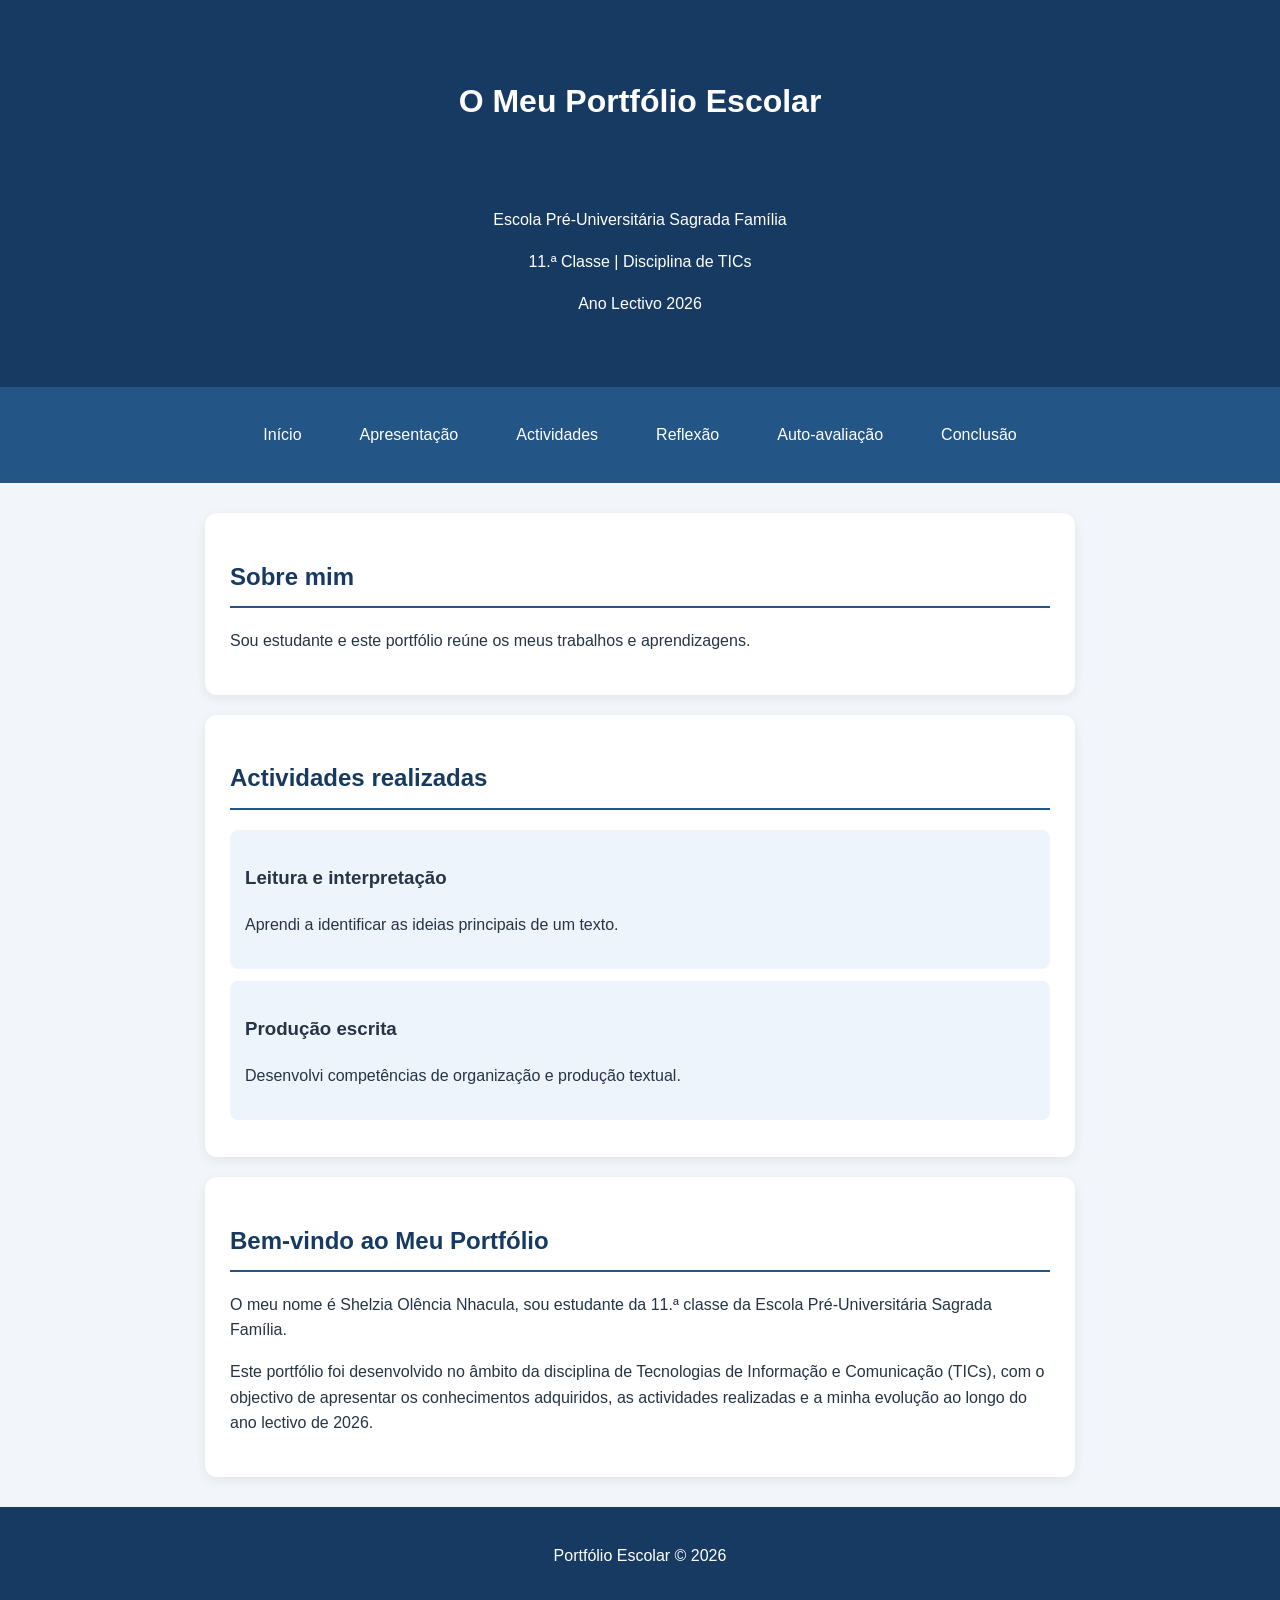
==== index.html @ ad54ea21 "Add files via upload" ====
<!DOCTYPE html>
<html lang="pt">
<head>
  <meta charset="UTF-8">
  <meta name="viewport" content="width=device-width, initial-scale=1">
  <title>Meu Portfólio Escolar</title>
  <link rel="stylesheet" href="style.css">
</head>
<body>

<header>
  <h1>O Meu Portfólio Escolar</h1>
  <h2>Shelzia Olência Nhacula</h2>
  <p>Escola Pré-Universitária Sagrada Família</p>
  <p>11.ª Classe | Disciplina de TICs</p>
  <p>Ano Lectivo 2026</p>
</header>

<nav>
  <a href="index.html">Início</a>
  <a href="apresentacao.html">Apresentação</a>
  <a href="actividades.html">Actividades</a>
  <a href="reflexao.html">Reflexão</a>
  <a href="autoavaliacao.html">Auto-avaliação</a>
  <a href="conclusao.html">Conclusão</a>
</nav>

<main>
  <section id="sobre">
    <h2>Sobre mim</h2>
    <p>Sou estudante e este portfólio reúne
    os meus trabalhos e aprendizagens.</p>
  </section>

  <section id="actividades">
    <h2>Actividades realizadas</h2>

    <article>
      <h3>Leitura e interpretação</h3>
      <p>Aprendi a identificar as ideias
      principais de um texto.</p>
    </article>

    <article>
      <h3>Produção escrita</h3>
      <p>Desenvolvi competências de
      organização e produção textual.</p>
    </article>
  </section>

  
<section id="sobre">
  <h2>Bem-vindo ao Meu Portfólio</h2>

  <p>
    O meu nome é Shelzia Olência Nhacula,
    sou estudante da 11.ª classe da
    Escola Pré-Universitária Sagrada Família.
  </p>

  <p>
    Este portfólio foi desenvolvido no âmbito
    da disciplina de Tecnologias de Informação
    e Comunicação (TICs), com o objectivo de
    apresentar os conhecimentos adquiridos,
    as actividades realizadas e a minha
    evolução ao longo do ano lectivo de 2026.
  </p>
</section>

</main>

<footer>
  <p>Portfólio Escolar © 2026</p>
</footer>

</body>
</html>
---- style.css ----
* {
  box-sizing: border-box;
}

body {
  margin: 0;
  font-family: Arial, sans-serif;
  background: #f2f5fa;
  color: #263445;
  line-height: 1.6;
}

header {
  background: #173a62;
  color: white;
  text-align: center;
  padding: 55px 20px;
}

nav {
  background: #245587;
  padding: 15px;
  text-align: center;
}

nav a {
  color: white;
  text-decoration: none;
  margin: 10px;
}

main {
  max-width: 900px;
  margin: 30px auto;
  padding: 0 15px;
}

section {
  background: white;
  margin-bottom: 20px;
  padding: 25px;
  border-radius: 12px;
  box-shadow: 0 3px 12px #00000012;
}

h2 {
  color: #173a62;
}

article {
  background: #edf4fc;
  padding: 15px;
  margin: 12px 0;
  border-radius: 8px;
}

footer {
  background: #173a62;
  color: white;
  text-align: center;
  padding: 20px;
}

@media (max-width: 600px) {
  nav a {
    display: inline-block;
    margin: 5px;
  }
}

section ul {
  padding-left: 25px;
}

section li {
  margin-bottom: 12px;
  line-height: 1.7;
}

section h2 {
  border-bottom: 2px solid #245587;
  padding-bottom: 10px;
}

table {
  width: 100%;
  border-collapse: collapse;
  margin-top: 20px;
}

th {
  background-color: #245587;
  color: white;
  padding: 14px;
  text-align: left;
}

td {
  padding: 12px;
  border-bottom: 1px solid #ddd;
}

tr:nth-child(even) {
  background-color: #edf4fc;
}

tr:hover {
  background-color: #dceaf8;
}

nav {
  display: flex;
  justify-content: center;
  align-items: center;
  flex-wrap: wrap;
  gap: 8px;
  padding: 15px;
}

nav a {
  color: white;
  text-decoration: none;
  padding: 10px 15px;
  border-radius: 6px;
  transition: background 0.3s;
}

nav a:hover {
  background-color: #173a62;
}
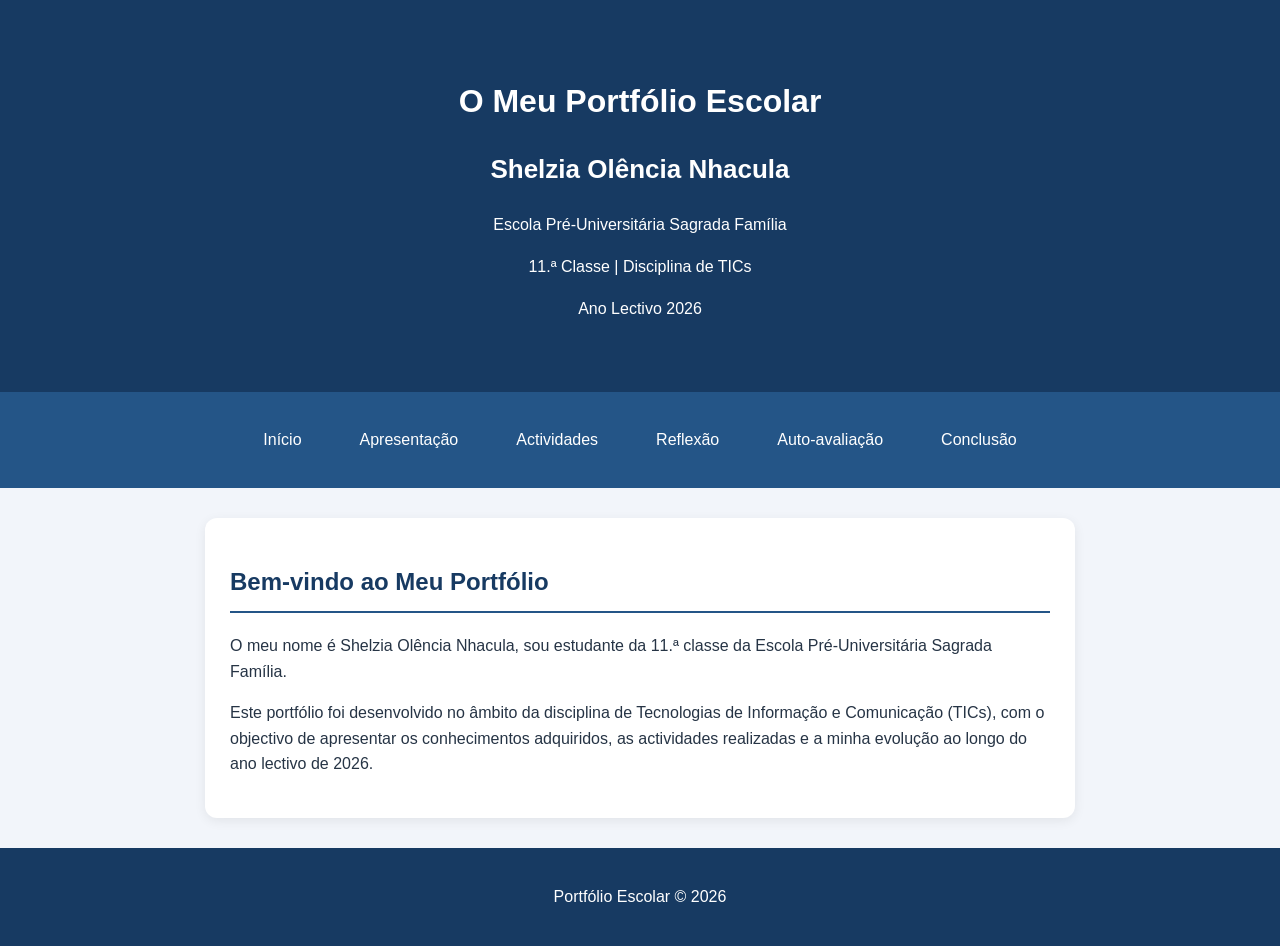
==== commit d844c71c: "Actualização do portfólio de Shelzia Removed duplicate sections and added styling to the header." ====
--- a/index.html
+++ b/index.html
@@ -11,7 +11,11 @@
 
 <header>
   <h1>O Meu Portfólio Escolar</h1>
-  <h2>Shelzia Olência Nhacula</h2>
+
+  <h2 style="color: white; font-size: 26px; text-align: center;">
+    Shelzia Olência Nhacula
+  </h2>
+
   <p>Escola Pré-Universitária Sagrada Família</p>
   <p>11.ª Classe | Disciplina de TICs</p>
   <p>Ano Lectivo 2026</p>
@@ -27,28 +31,6 @@
 </nav>
 
 <main>
-  <section id="sobre">
-    <h2>Sobre mim</h2>
-    <p>Sou estudante e este portfólio reúne
-    os meus trabalhos e aprendizagens.</p>
-  </section>
-
-  <section id="actividades">
-    <h2>Actividades realizadas</h2>
-
-    <article>
-      <h3>Leitura e interpretação</h3>
-      <p>Aprendi a identificar as ideias
-      principais de um texto.</p>
-    </article>
-
-    <article>
-      <h3>Produção escrita</h3>
-      <p>Desenvolvi competências de
-      organização e produção textual.</p>
-    </article>
-  </section>
-
   
 <section id="sobre">
   <h2>Bem-vindo ao Meu Portfólio</h2>
